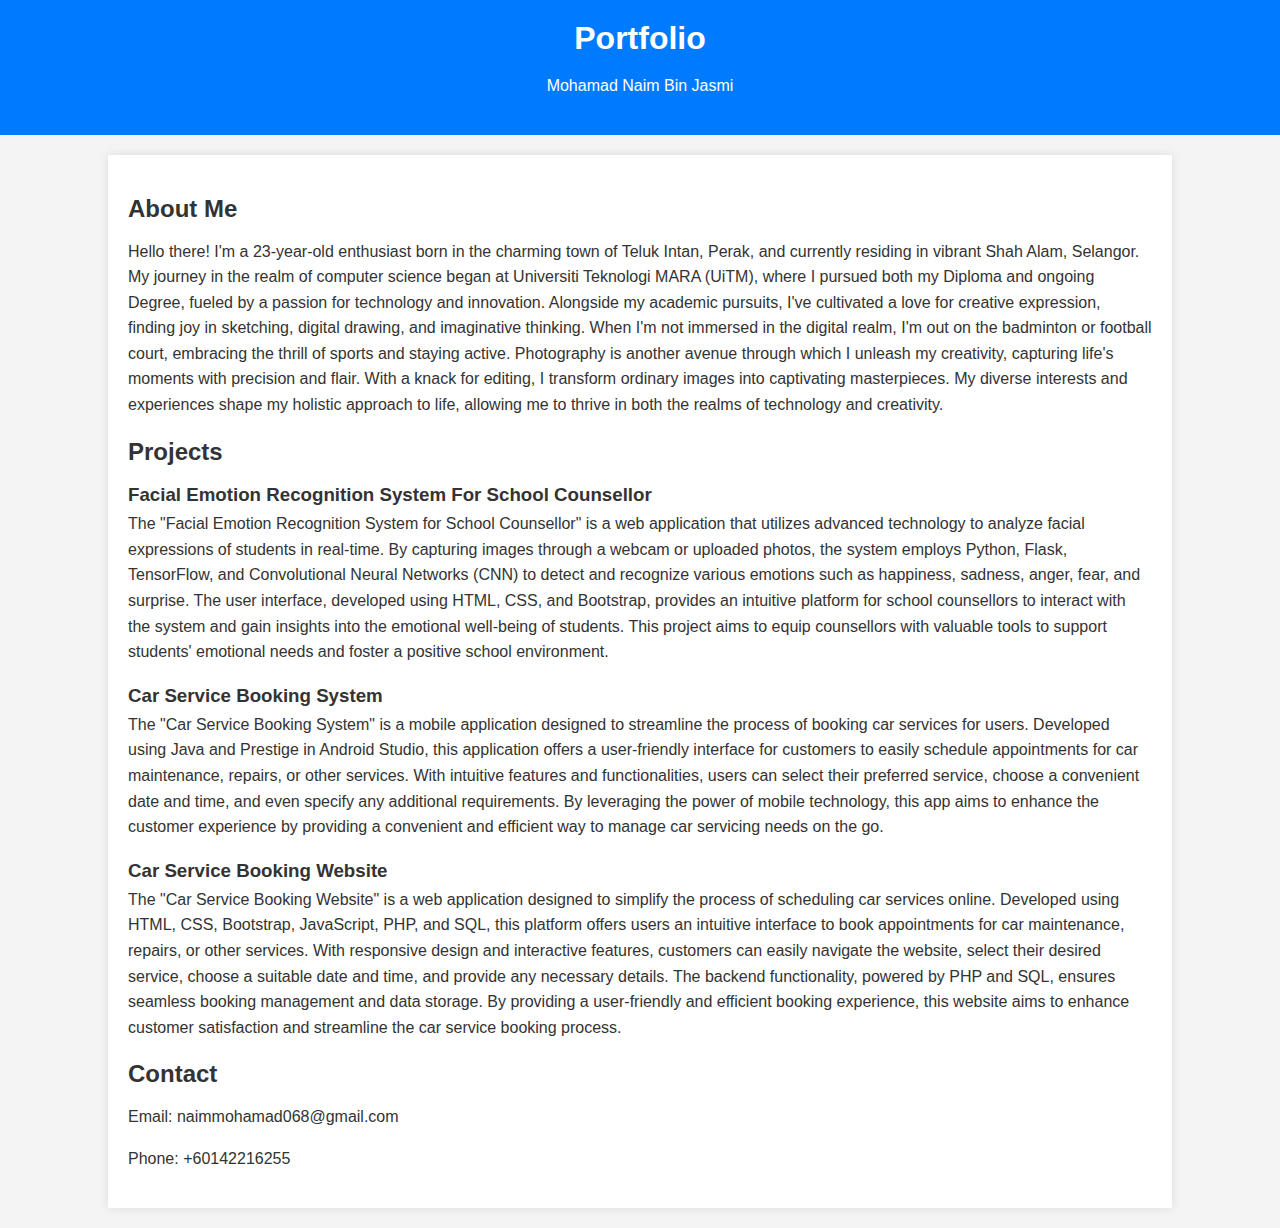
==== index.html @ c0a6f780 "add more details on portfolio" ====
<!DOCTYPE html>
<html lang="en">
<head>
    <meta charset="UTF-8">
    <meta name="viewport" content="width=device-width, initial-scale=1.0">
    <title>Mohamad Naim Bin Jasmi - Portfolio</title>
    <style>
        body {
            font-family: Arial, sans-serif;
            margin: 0;
            padding: 0;
            background-color: #f4f4f4;
            color: #333;
        }
        header {
            background-color: #007bff;
            color: #fff;
            text-align: center;
            padding: 20px 0;
        }
        h1 {
            margin: 0;
            font-size: 32px;
        }

        .container {
            width: 80%;
            margin: 20px auto;
            padding: 20px;
            background-color: #fff;
            box-shadow: 0 0 10px rgba(0,0,0,0.1);
        }
        h2 {
            font-size: 24px;
            margin-bottom: 10px;
        }
        p {
            line-height: 1.6;
        }
        .project {
            margin-bottom: 20px;
        }
        .project h3 {
            margin-bottom: 5px;
        }
        .project p {
            margin-top: 5px;
        }
    </style>
</head>
<body>
    <header>
        <h1>Portfolio</h1>
        <p>Mohamad Naim Bin Jasmi</p>
    </header>
    <div class="container">
        <h2>About Me</h2>
        <p>
            Hello there! I'm a 23-year-old enthusiast born in the charming town of Teluk Intan, 
            Perak, and currently residing in vibrant Shah Alam, Selangor. My journey in the realm 
            of computer science began at Universiti Teknologi MARA (UiTM), where I pursued both my 
            Diploma and ongoing Degree, fueled by a passion for technology and innovation. Alongside 
            my academic pursuits, I've cultivated a love for creative expression, finding joy in sketching, 
            digital drawing, and imaginative thinking. When I'm not immersed in the digital realm, I'm out on 
            the badminton or football court, embracing the thrill of sports and staying active. Photography 
            is another avenue through which I unleash my creativity, capturing life's moments with precision 
            and flair. With a knack for editing, I transform ordinary images into captivating masterpieces. 
            My diverse interests and experiences shape my holistic 
            approach to life, allowing me to thrive in both the realms of technology and creativity.</p>

        <h2>Projects</h2>
        <div class="project">
            <h3>Facial Emotion Recognition System For School Counsellor</h3>
            <p>
                The "Facial Emotion Recognition System for School Counsellor" is a web 
                application that utilizes advanced technology to analyze facial expressions 
                of students in real-time. By capturing images through a webcam or uploaded 
                photos, the system employs Python, Flask, TensorFlow, and Convolutional Neural 
                Networks (CNN) to detect and recognize various emotions such as happiness, sadness, 
                anger, fear, and surprise. The user interface, developed using HTML, CSS, and Bootstrap, 
                provides an intuitive platform for school counsellors to interact with the system and gain 
                insights into the emotional well-being of students. This project aims to equip counsellors 
                with valuable tools to support students' emotional needs and foster a positive school environment.</p>
        </div>
        <div class="project">
            <h3>Car Service Booking System</h3>
            <p>The "Car Service Booking System" is a mobile application designed to streamline the 
                process of booking car services for users. Developed using Java and Prestige in Android 
                Studio, this application offers a user-friendly interface for customers to easily schedule 
                appointments for car maintenance, repairs, or other services. With intuitive features and 
                functionalities, users can select their preferred service, choose a convenient date and time, 
                and even specify any additional requirements. By leveraging the power of mobile technology, 
                this app aims to enhance the customer experience by providing a convenient and efficient 
                way to manage car servicing needs on the go.</p>
        </div>
        <div class="project">
            <h3>Car Service Booking Website</h3>
            <p>
                The "Car Service Booking Website" is a web application designed to simplify the process 
                of scheduling car services online. Developed using HTML, CSS, Bootstrap, JavaScript, PHP, 
                and SQL, this platform offers users an intuitive interface to book appointments for car 
                maintenance, repairs, or other services. With responsive design and interactive features, 
                customers can easily navigate the website, select their desired service, choose a suitable 
                date and time, and provide any necessary details. The backend functionality, powered by PHP 
                and SQL, ensures seamless booking management and data storage. By providing a user-friendly 
                and efficient booking experience, this website aims to enhance customer satisfaction and 
                streamline the car service booking process.</p>
        </div>
        <!-- Add more projects as needed -->

        <h2>Contact</h2>
        <p>Email: naimmohamad068@gmail.com</p>
        <p>Phone: +60142216255</p>
    </div>
</body>
</html>
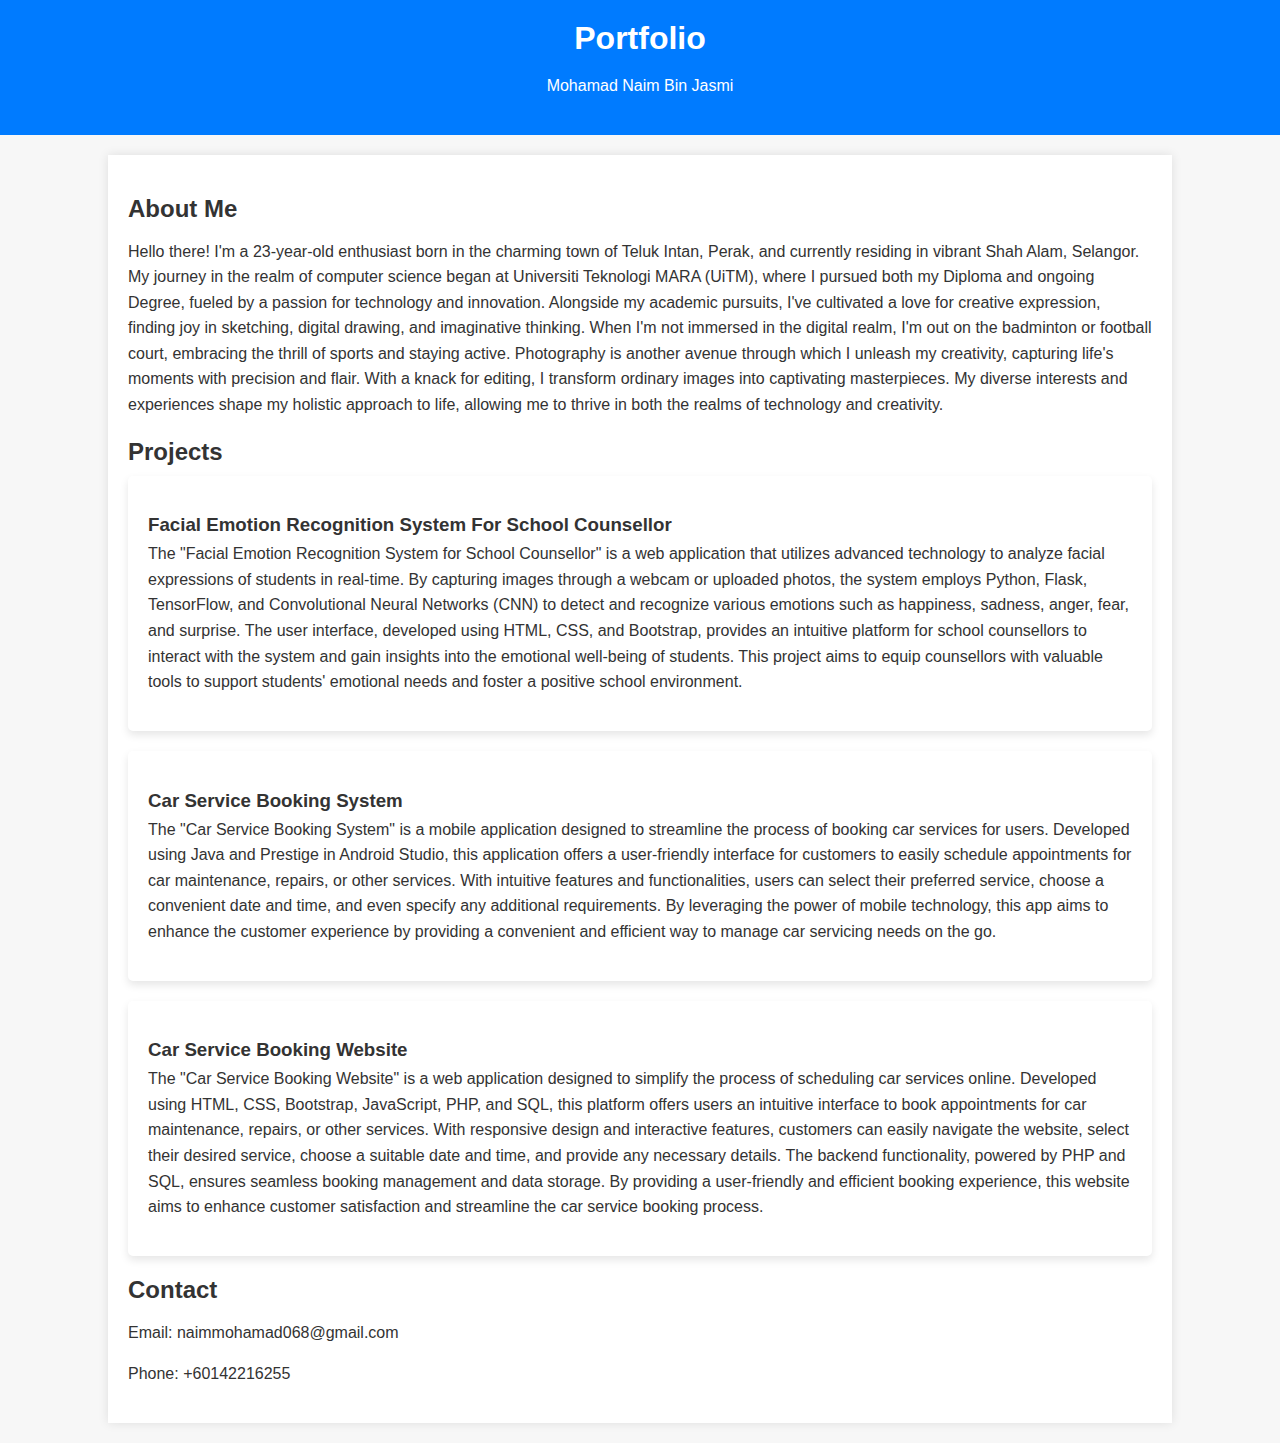
==== commit 93da68b7: "add card design for my portfolio" ====
--- a/index.html
+++ b/index.html
@@ -9,7 +9,7 @@
             font-family: Arial, sans-serif;
             margin: 0;
             padding: 0;
-            background-color: #f4f4f4;
+            background-color: #f7f7f7; /* Updated background color */
             color: #333;
         }
         header {
@@ -39,6 +39,19 @@
         }
         .project {
             margin-bottom: 20px;
+        }
+        .project-card {
+            background-color: #fff;
+            border-radius: 5px;
+            box-shadow: 0 4px 8px rgba(0,0,0,0.1);
+            overflow: hidden;
+            transition: transform 0.3s ease;
+        }
+        .project-card:hover {
+            transform: translateY(-5px);
+        }
+        .project-card-content {
+            padding: 20px;
         }
         .project h3 {
             margin-bottom: 5px;
@@ -70,41 +83,53 @@
 
         <h2>Projects</h2>
         <div class="project">
-            <h3>Facial Emotion Recognition System For School Counsellor</h3>
-            <p>
-                The "Facial Emotion Recognition System for School Counsellor" is a web 
-                application that utilizes advanced technology to analyze facial expressions 
-                of students in real-time. By capturing images through a webcam or uploaded 
-                photos, the system employs Python, Flask, TensorFlow, and Convolutional Neural 
-                Networks (CNN) to detect and recognize various emotions such as happiness, sadness, 
-                anger, fear, and surprise. The user interface, developed using HTML, CSS, and Bootstrap, 
-                provides an intuitive platform for school counsellors to interact with the system and gain 
-                insights into the emotional well-being of students. This project aims to equip counsellors 
-                with valuable tools to support students' emotional needs and foster a positive school environment.</p>
+            <div class="project-card">
+                <div class="project-card-content">
+                    <h3>Facial Emotion Recognition System For School Counsellor</h3>
+                    <p>
+                        The "Facial Emotion Recognition System for School Counsellor" is a web 
+                        application that utilizes advanced technology to analyze facial expressions 
+                        of students in real-time. By capturing images through a webcam or uploaded 
+                        photos, the system employs Python, Flask, TensorFlow, and Convolutional Neural 
+                        Networks (CNN) to detect and recognize various emotions such as happiness, sadness, 
+                        anger, fear, and surprise. The user interface, developed using HTML, CSS, and Bootstrap, 
+                        provides an intuitive platform for school counsellors to interact with the system and gain 
+                        insights into the emotional well-being of students. This project aims to equip counsellors 
+                        with valuable tools to support students' emotional needs and foster a positive school environment.</p>
+                </div>
+            </div>
         </div>
         <div class="project">
-            <h3>Car Service Booking System</h3>
-            <p>The "Car Service Booking System" is a mobile application designed to streamline the 
-                process of booking car services for users. Developed using Java and Prestige in Android 
-                Studio, this application offers a user-friendly interface for customers to easily schedule 
-                appointments for car maintenance, repairs, or other services. With intuitive features and 
-                functionalities, users can select their preferred service, choose a convenient date and time, 
-                and even specify any additional requirements. By leveraging the power of mobile technology, 
-                this app aims to enhance the customer experience by providing a convenient and efficient 
-                way to manage car servicing needs on the go.</p>
+            <div class="project-card">
+                <div class="project-card-content">
+                    <h3>Car Service Booking System</h3>
+                    <p>The "Car Service Booking System" is a mobile application designed to streamline the 
+                        process of booking car services for users. Developed using Java and Prestige in Android 
+                        Studio, this application offers a user-friendly interface for customers to easily schedule 
+                        appointments for car maintenance, repairs, or other services. With intuitive features and 
+                        functionalities, users can select their preferred service, choose a convenient date and time, 
+                        and even specify any additional requirements. By leveraging the power of mobile technology, 
+                        this app aims to enhance the customer experience by providing a convenient and efficient 
+                        way to manage car servicing needs on the go.</p>
+                </div>
+            </div>
         </div>
         <div class="project">
-            <h3>Car Service Booking Website</h3>
-            <p>
-                The "Car Service Booking Website" is a web application designed to simplify the process 
-                of scheduling car services online. Developed using HTML, CSS, Bootstrap, JavaScript, PHP, 
-                and SQL, this platform offers users an intuitive interface to book appointments for car 
-                maintenance, repairs, or other services. With responsive design and interactive features, 
-                customers can easily navigate the website, select their desired service, choose a suitable 
-                date and time, and provide any necessary details. The backend functionality, powered by PHP 
-                and SQL, ensures seamless booking management and data storage. By providing a user-friendly 
-                and efficient booking experience, this website aims to enhance customer satisfaction and 
-                streamline the car service booking process.</p>
+            <div class="project-card">
+                <div class="project-card-content">
+                    <h3>Car Service Booking Website</h3>
+                    <p>
+                        The "Car Service Booking Website" is a web application designed to simplify the process 
+                        of scheduling car services online. Developed using HTML, CSS, Bootstrap, JavaScript, PHP, 
+                        and SQL, this platform offers users an intuitive interface to book appointments for car 
+                        maintenance, repairs, or other services. With responsive design and interactive features, 
+                        customers can easily navigate the website, select their desired service, choose a suitable 
+                        date and time, and provide any necessary details. The backend functionality, powered by PHP 
+                        and SQL, ensures seamless booking management and data storage. By providing a user-friendly 
+                        and efficient booking experience, this website aims to enhance customer satisfaction and 
+                        streamline the car service booking process.</p>
+                </div>
+            </div>
         </div>
         <!-- Add more projects as needed -->
 
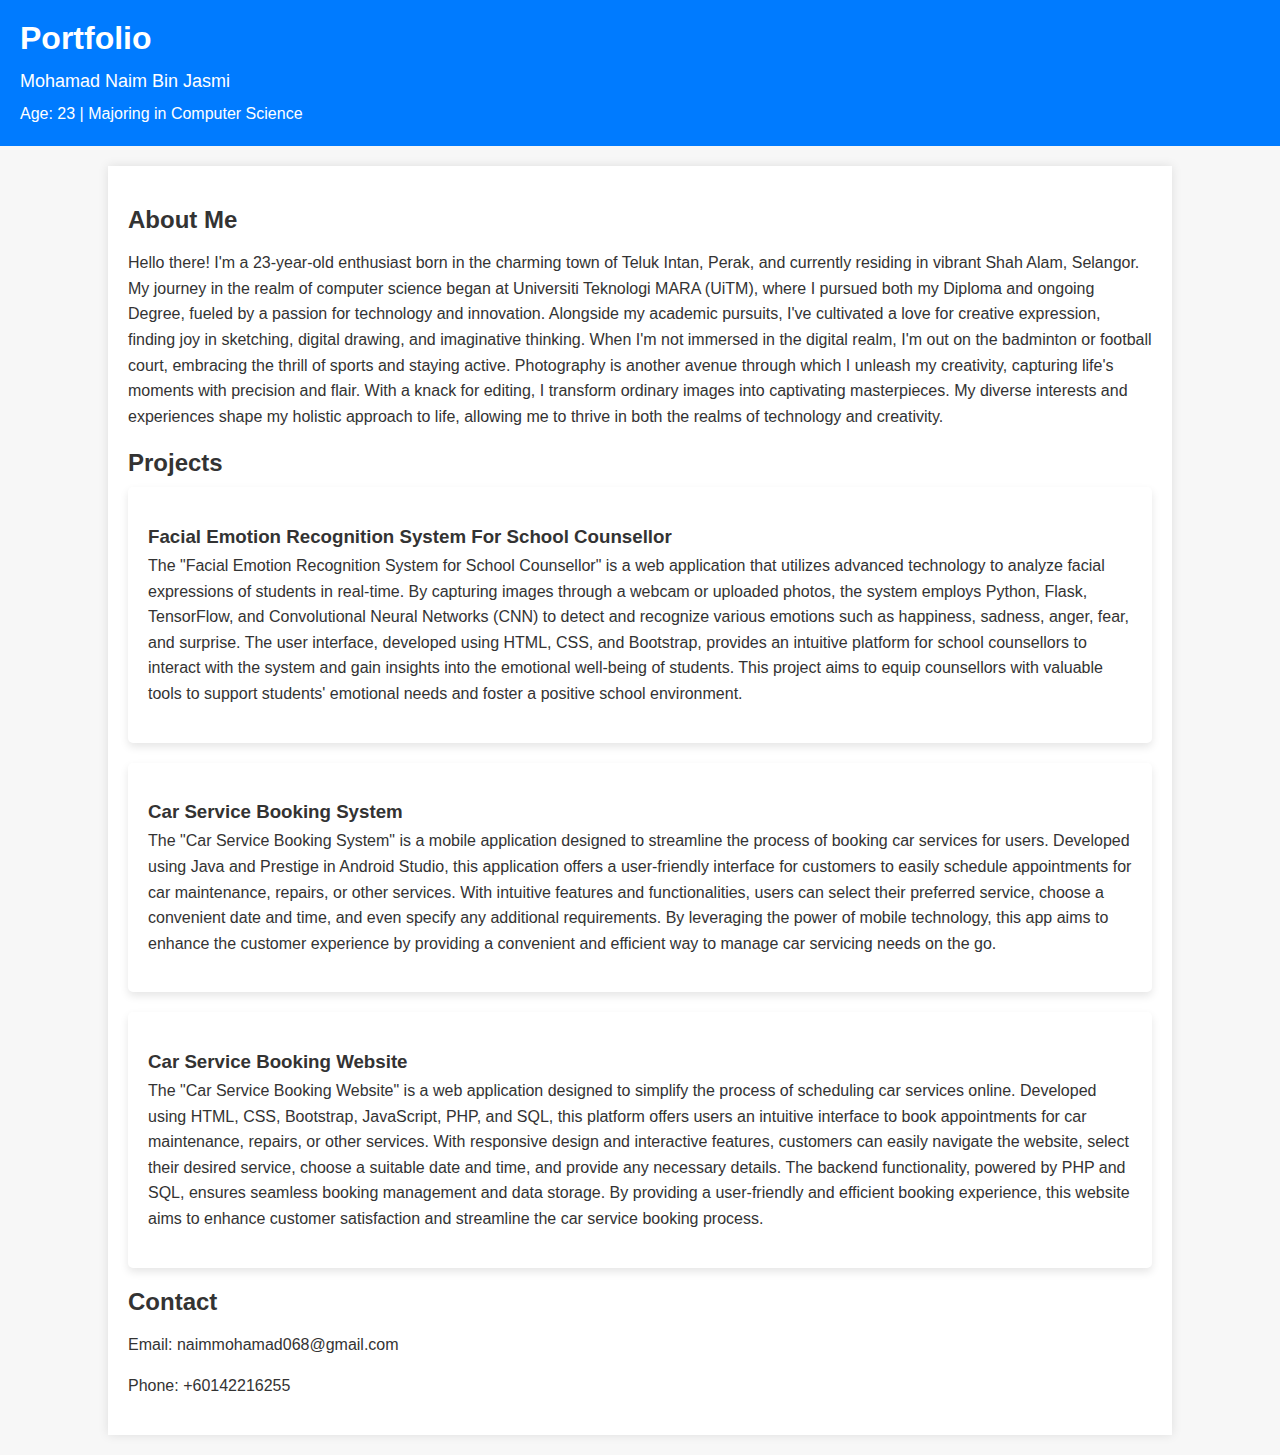
==== commit cca64533: "make latest changes on the styling" ====
--- a/index.html
+++ b/index.html
@@ -46,12 +46,16 @@
             box-shadow: 0 4px 8px rgba(0,0,0,0.1);
             overflow: hidden;
             transition: transform 0.3s ease;
+            display: flex;
+            flex-direction: column;
+            height: 100%;
         }
         .project-card:hover {
             transform: translateY(-5px);
         }
         .project-card-content {
             padding: 20px;
+            flex-grow: 1;
         }
         .project h3 {
             margin-bottom: 5px;
@@ -62,10 +66,17 @@
     </style>
 </head>
 <body>
-    <header>
-        <h1>Portfolio</h1>
-        <p>Mohamad Naim Bin Jasmi</p>
+    <header style="background-color: #007bff; color: #fff; padding: 20px; text-align: left;">
+        <h1 style="margin: 0 0 10px; font-size: 32px;">Portfolio</h1>
+        <div style="display: flex; align-items: center;">
+            <div>
+                <p style="margin: 0; font-size: 18px;">Mohamad Naim Bin Jasmi</p>
+                <p style="margin: 5px 0 0; font-size: 16px;">Age: 23 | Majoring in Computer Science</p>
+            </div>
+        </div>
     </header>
+    
+    
     <div class="container">
         <h2>About Me</h2>
         <p>
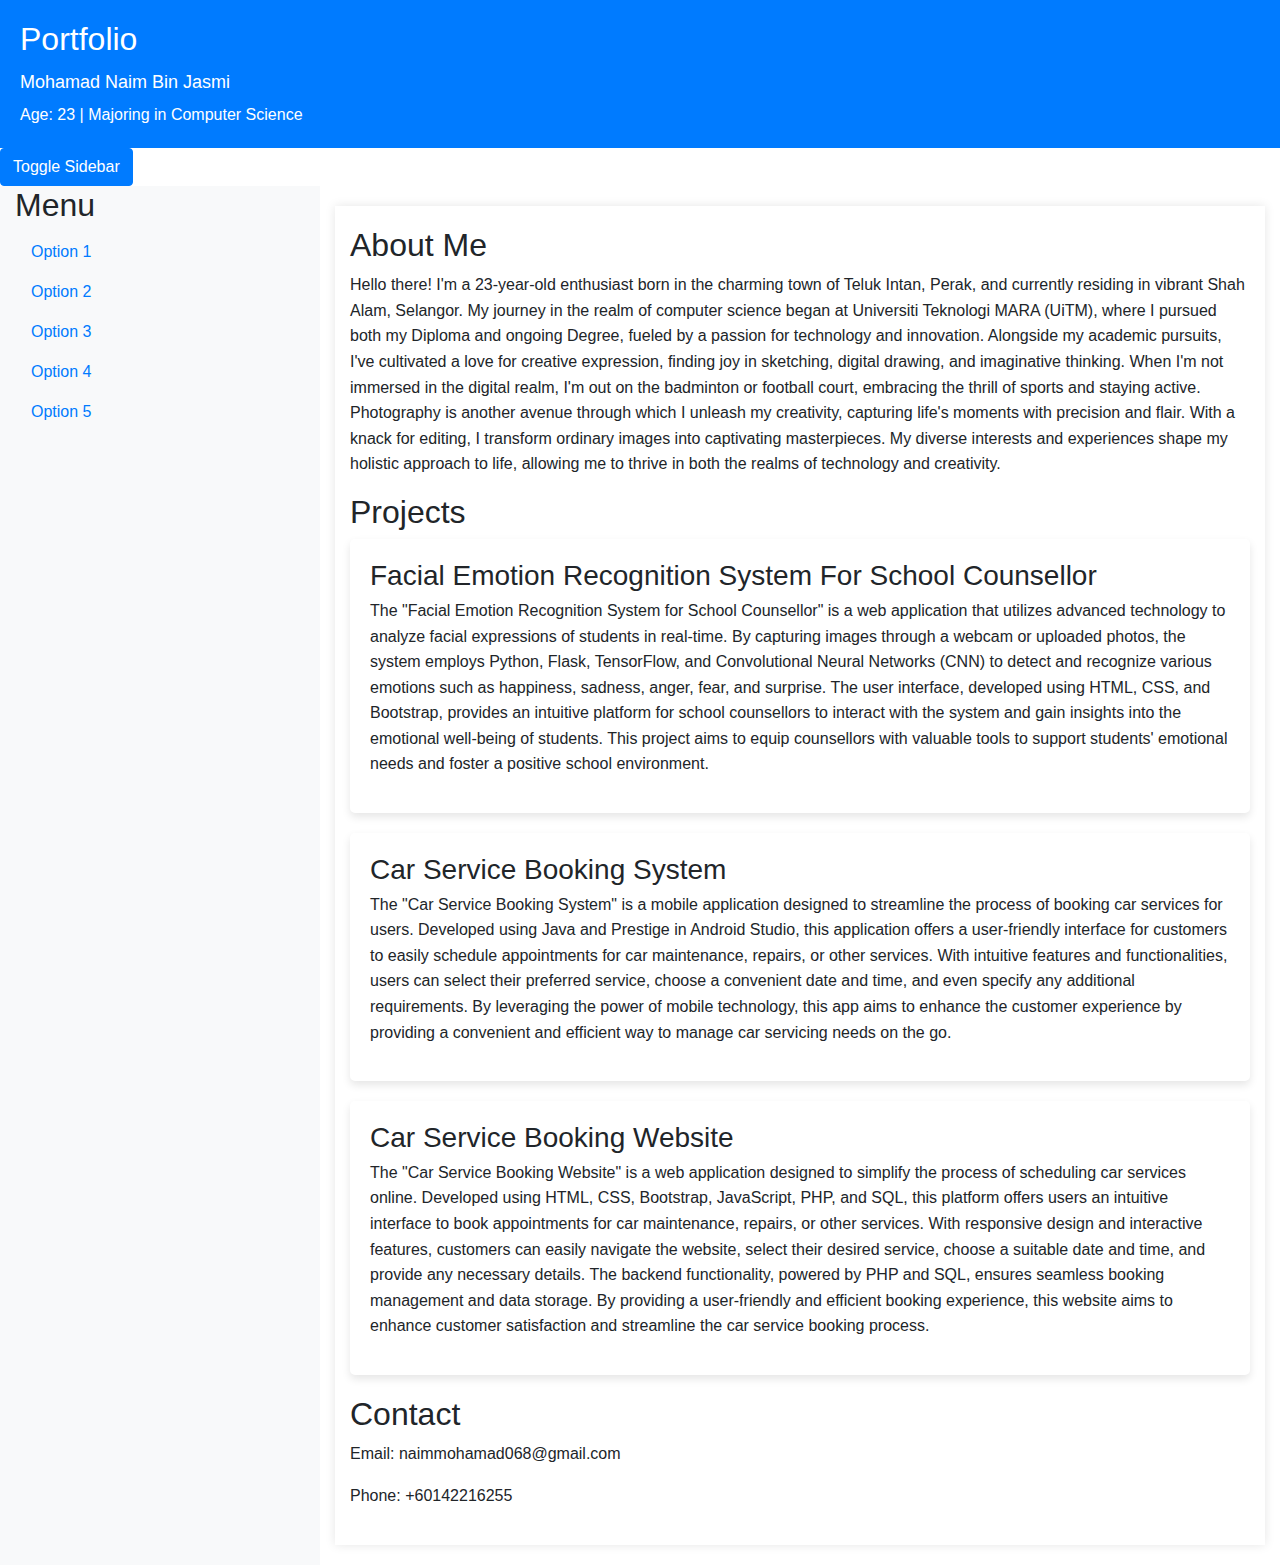
==== commit 5b83805e: "add sidebar, add css file for styling" ====
--- a/index.html
+++ b/index.html
@@ -3,67 +3,9 @@
 <head>
     <meta charset="UTF-8">
     <meta name="viewport" content="width=device-width, initial-scale=1.0">
+    <link rel="stylesheet" href="style/index.css">
+    <link rel="stylesheet" href="https://maxcdn.bootstrapcdn.com/bootstrap/4.5.2/css/bootstrap.min.css">
     <title>Mohamad Naim Bin Jasmi - Portfolio</title>
-    <style>
-        body {
-            font-family: Arial, sans-serif;
-            margin: 0;
-            padding: 0;
-            background-color: #f7f7f7; /* Updated background color */
-            color: #333;
-        }
-        header {
-            background-color: #007bff;
-            color: #fff;
-            text-align: center;
-            padding: 20px 0;
-        }
-        h1 {
-            margin: 0;
-            font-size: 32px;
-        }
-
-        .container {
-            width: 80%;
-            margin: 20px auto;
-            padding: 20px;
-            background-color: #fff;
-            box-shadow: 0 0 10px rgba(0,0,0,0.1);
-        }
-        h2 {
-            font-size: 24px;
-            margin-bottom: 10px;
-        }
-        p {
-            line-height: 1.6;
-        }
-        .project {
-            margin-bottom: 20px;
-        }
-        .project-card {
-            background-color: #fff;
-            border-radius: 5px;
-            box-shadow: 0 4px 8px rgba(0,0,0,0.1);
-            overflow: hidden;
-            transition: transform 0.3s ease;
-            display: flex;
-            flex-direction: column;
-            height: 100%;
-        }
-        .project-card:hover {
-            transform: translateY(-5px);
-        }
-        .project-card-content {
-            padding: 20px;
-            flex-grow: 1;
-        }
-        .project h3 {
-            margin-bottom: 5px;
-        }
-        .project p {
-            margin-top: 5px;
-        }
-    </style>
 </head>
 <body>
     <header style="background-color: #007bff; color: #fff; padding: 20px; text-align: left;">
@@ -75,78 +17,120 @@
             </div>
         </div>
     </header>
-    
-    
-    <div class="container">
-        <h2>About Me</h2>
-        <p>
-            Hello there! I'm a 23-year-old enthusiast born in the charming town of Teluk Intan, 
-            Perak, and currently residing in vibrant Shah Alam, Selangor. My journey in the realm 
-            of computer science began at Universiti Teknologi MARA (UiTM), where I pursued both my 
-            Diploma and ongoing Degree, fueled by a passion for technology and innovation. Alongside 
-            my academic pursuits, I've cultivated a love for creative expression, finding joy in sketching, 
-            digital drawing, and imaginative thinking. When I'm not immersed in the digital realm, I'm out on 
-            the badminton or football court, embracing the thrill of sports and staying active. Photography 
-            is another avenue through which I unleash my creativity, capturing life's moments with precision 
-            and flair. With a knack for editing, I transform ordinary images into captivating masterpieces. 
-            My diverse interests and experiences shape my holistic 
-            approach to life, allowing me to thrive in both the realms of technology and creativity.</p>
+    <button id="toggleSidebarBtn" class="btn btn-primary">Toggle Sidebar</button>
+    <div class="container-fluid">
+        <div class="row">
+            <!-- Sidebar -->
+            <div class="col-md-3 bg-light sidebar">
+                <div class="sidebar-content">
+                    <h2>Menu</h2>
+                    <ul class="nav flex-column">
+                        <li class="nav-item">
+                            <a class="nav-link" href="#">Option 1</a>
+                        </li>
+                        <li class="nav-item">
+                            <a class="nav-link" href="#">Option 2</a>
+                        </li>
+                        <li class="nav-item">
+                            <a class="nav-link" href="#">Option 3</a>
+                        </li>
+                        <li class="nav-item">
+                            <a class="nav-link" href="#">Option 4</a>
+                        </li>
+                        <li class="nav-item">
+                            <a class="nav-link" href="#">Option 5</a>
+                        </li>
+                    </ul>
+                </div>
+            </div>
+            <!-- Main Content -->
+            <div class="col-md-9">
+                <div class="container">
+                    <h2>About Me</h2>
+                    <p>
+                        Hello there! I'm a 23-year-old enthusiast born in the charming town of Teluk Intan, 
+                        Perak, and currently residing in vibrant Shah Alam, Selangor. My journey in the realm 
+                        of computer science began at Universiti Teknologi MARA (UiTM), where I pursued both my 
+                        Diploma and ongoing Degree, fueled by a passion for technology and innovation. Alongside 
+                        my academic pursuits, I've cultivated a love for creative expression, finding joy in sketching, 
+                        digital drawing, and imaginative thinking. When I'm not immersed in the digital realm, I'm out on 
+                        the badminton or football court, embracing the thrill of sports and staying active. Photography 
+                        is another avenue through which I unleash my creativity, capturing life's moments with precision 
+                        and flair. With a knack for editing, I transform ordinary images into captivating masterpieces. 
+                        My diverse interests and experiences shape my holistic 
+                        approach to life, allowing me to thrive in both the realms of technology and creativity.</p>
 
-        <h2>Projects</h2>
-        <div class="project">
-            <div class="project-card">
-                <div class="project-card-content">
-                    <h3>Facial Emotion Recognition System For School Counsellor</h3>
-                    <p>
-                        The "Facial Emotion Recognition System for School Counsellor" is a web 
-                        application that utilizes advanced technology to analyze facial expressions 
-                        of students in real-time. By capturing images through a webcam or uploaded 
-                        photos, the system employs Python, Flask, TensorFlow, and Convolutional Neural 
-                        Networks (CNN) to detect and recognize various emotions such as happiness, sadness, 
-                        anger, fear, and surprise. The user interface, developed using HTML, CSS, and Bootstrap, 
-                        provides an intuitive platform for school counsellors to interact with the system and gain 
-                        insights into the emotional well-being of students. This project aims to equip counsellors 
-                        with valuable tools to support students' emotional needs and foster a positive school environment.</p>
+                        <h2>Projects</h2>
+                        <div class="project">
+                            <div class="project-card">
+                                <div class="project-card-content">
+                                    <h3>Facial Emotion Recognition System For School Counsellor</h3>
+                                    <p>
+                                        The "Facial Emotion Recognition System for School Counsellor" is a web 
+                                        application that utilizes advanced technology to analyze facial expressions 
+                                        of students in real-time. By capturing images through a webcam or uploaded 
+                                        photos, the system employs Python, Flask, TensorFlow, and Convolutional Neural 
+                                        Networks (CNN) to detect and recognize various emotions such as happiness, sadness, 
+                                        anger, fear, and surprise. The user interface, developed using HTML, CSS, and Bootstrap, 
+                                        provides an intuitive platform for school counsellors to interact with the system and gain 
+                                        insights into the emotional well-being of students. This project aims to equip counsellors 
+                                        with valuable tools to support students' emotional needs and foster a positive school environment.</p>
+                                </div>
+                            </div>
+                        </div>
+                        <div class="project">
+                            <div class="project-card">
+                                <div class="project-card-content">
+                                    <h3>Car Service Booking System</h3>
+                                    <p>The "Car Service Booking System" is a mobile application designed to streamline the 
+                                        process of booking car services for users. Developed using Java and Prestige in Android 
+                                        Studio, this application offers a user-friendly interface for customers to easily schedule 
+                                        appointments for car maintenance, repairs, or other services. With intuitive features and 
+                                        functionalities, users can select their preferred service, choose a convenient date and time, 
+                                        and even specify any additional requirements. By leveraging the power of mobile technology, 
+                                        this app aims to enhance the customer experience by providing a convenient and efficient 
+                                        way to manage car servicing needs on the go.</p>
+                                </div>
+                            </div>
+                        </div>
+                        <div class="project">
+                            <div class="project-card">
+                                <div class="project-card-content">
+                                    <h3>Car Service Booking Website</h3>
+                                    <p>
+                                        The "Car Service Booking Website" is a web application designed to simplify the process 
+                                        of scheduling car services online. Developed using HTML, CSS, Bootstrap, JavaScript, PHP, 
+                                        and SQL, this platform offers users an intuitive interface to book appointments for car 
+                                        maintenance, repairs, or other services. With responsive design and interactive features, 
+                                        customers can easily navigate the website, select their desired service, choose a suitable 
+                                        date and time, and provide any necessary details. The backend functionality, powered by PHP 
+                                        and SQL, ensures seamless booking management and data storage. By providing a user-friendly 
+                                        and efficient booking experience, this website aims to enhance customer satisfaction and 
+                                        streamline the car service booking process.</p>
+                                </div>
+                            </div>
+                        </div>
+                        <!-- Add more projects as needed -->
+                    
+                    <h2>Contact</h2>
+                    <p>Email: naimmohamad068@gmail.com</p>
+                    <p>Phone: +60142216255</p>
                 </div>
             </div>
         </div>
-        <div class="project">
-            <div class="project-card">
-                <div class="project-card-content">
-                    <h3>Car Service Booking System</h3>
-                    <p>The "Car Service Booking System" is a mobile application designed to streamline the 
-                        process of booking car services for users. Developed using Java and Prestige in Android 
-                        Studio, this application offers a user-friendly interface for customers to easily schedule 
-                        appointments for car maintenance, repairs, or other services. With intuitive features and 
-                        functionalities, users can select their preferred service, choose a convenient date and time, 
-                        and even specify any additional requirements. By leveraging the power of mobile technology, 
-                        this app aims to enhance the customer experience by providing a convenient and efficient 
-                        way to manage car servicing needs on the go.</p>
-                </div>
-            </div>
-        </div>
-        <div class="project">
-            <div class="project-card">
-                <div class="project-card-content">
-                    <h3>Car Service Booking Website</h3>
-                    <p>
-                        The "Car Service Booking Website" is a web application designed to simplify the process 
-                        of scheduling car services online. Developed using HTML, CSS, Bootstrap, JavaScript, PHP, 
-                        and SQL, this platform offers users an intuitive interface to book appointments for car 
-                        maintenance, repairs, or other services. With responsive design and interactive features, 
-                        customers can easily navigate the website, select their desired service, choose a suitable 
-                        date and time, and provide any necessary details. The backend functionality, powered by PHP 
-                        and SQL, ensures seamless booking management and data storage. By providing a user-friendly 
-                        and efficient booking experience, this website aims to enhance customer satisfaction and 
-                        streamline the car service booking process.</p>
-                </div>
-            </div>
-        </div>
-        <!-- Add more projects as needed -->
+    </div>
 
-        <h2>Contact</h2>
-        <p>Email: naimmohamad068@gmail.com</p>
-        <p>Phone: +60142216255</p>
-    </div>
+
+
+    <script src="https://code.jquery.com/jquery-3.5.1.slim.min.js"></script>
+    <script src="https://cdn.jsdelivr.net/npm/@popperjs/core@2.5.4/dist/umd/popper.min.js"></script>
+    <script src="https://maxcdn.bootstrapcdn.com/bootstrap/4.5.2/js/bootstrap.min.js"></script>
+    <script>
+        $(document).ready(function(){
+            $("#toggleSidebarBtn").click(function(){
+                $(".sidebar").toggle();
+            });
+        });
+    </script>
 </body>
 </html>
--- a/style/index.css
+++ b/style/index.css
@@ -0,0 +1,58 @@
+body {
+    font-family: Arial, sans-serif;
+    margin: 0;
+    padding: 0;
+    background-color: #f7f7f7; /* Updated background color */
+    color: #333;
+}
+header {
+    background-color: #007bff;
+    color: #fff;
+    text-align: center;
+    padding: 20px 0;
+}
+h1 {
+    margin: 0;
+    font-size: 32px;
+}
+
+.container {
+    width: 80%;
+    margin: 20px auto;
+    padding: 20px;
+    background-color: #fff;
+    box-shadow: 0 0 10px rgba(0,0,0,0.1);
+}
+h2 {
+    font-size: 24px;
+    margin-bottom: 10px;
+}
+p {
+    line-height: 1.6;
+}
+.project {
+    margin-bottom: 20px;
+}
+.project-card {
+    background-color: #fff;
+    border-radius: 5px;
+    box-shadow: 0 4px 8px rgba(0,0,0,0.1);
+    overflow: hidden;
+    transition: transform 0.3s ease;
+    display: flex;
+    flex-direction: column;
+    height: 100%;
+}
+.project-card:hover {
+    transform: translateY(-5px);
+}
+.project-card-content {
+    padding: 20px;
+    flex-grow: 1;
+}
+.project h3 {
+    margin-bottom: 5px;
+}
+.project p {
+    margin-top: 5px;
+}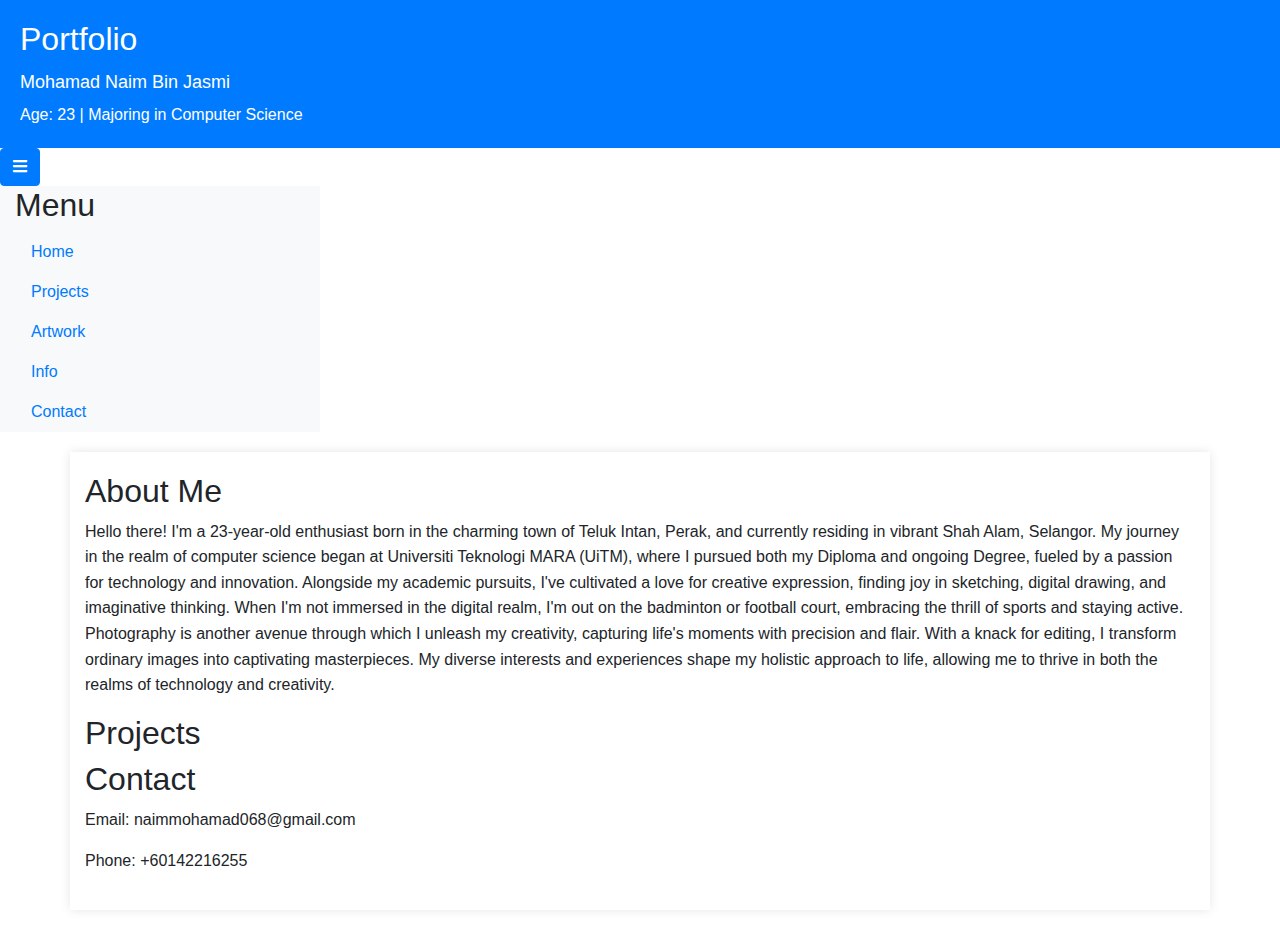
==== commit fc2a329e: "update index and add project page" ====
--- a/index.html
+++ b/index.html
@@ -5,6 +5,7 @@
     <meta name="viewport" content="width=device-width, initial-scale=1.0">
     <link rel="stylesheet" href="style/index.css">
     <link rel="stylesheet" href="https://maxcdn.bootstrapcdn.com/bootstrap/4.5.2/css/bootstrap.min.css">
+    <link rel="stylesheet" href="https://cdnjs.cloudflare.com/ajax/libs/font-awesome/5.15.4/css/all.min.css"> <!-- Font Awesome -->
     <title>Mohamad Naim Bin Jasmi - Portfolio</title>
 </head>
 <body>
@@ -17,7 +18,11 @@
             </div>
         </div>
     </header>
-    <button id="toggleSidebarBtn" class="btn btn-primary">Toggle Sidebar</button>
+
+    <button id="toggleSidebarBtn" class="btn btn-primary">
+        <i class="fas fa-bars"></i> <!-- Font Awesome bars icon -->
+    </button> 
+
     <div class="container-fluid">
         <div class="row">
             <!-- Sidebar -->
@@ -26,25 +31,25 @@
                     <h2>Menu</h2>
                     <ul class="nav flex-column">
                         <li class="nav-item">
-                            <a class="nav-link" href="#">Option 1</a>
+                            <a class="nav-link" href="index.html">Home</a>
                         </li>
                         <li class="nav-item">
-                            <a class="nav-link" href="#">Option 2</a>
+                            <a class="nav-link" href="project.html">Projects</a>
                         </li>
                         <li class="nav-item">
-                            <a class="nav-link" href="#">Option 3</a>
+                            <a class="nav-link" href="#">Artwork</a>
                         </li>
                         <li class="nav-item">
-                            <a class="nav-link" href="#">Option 4</a>
+                            <a class="nav-link" href="#">Info</a>
                         </li>
                         <li class="nav-item">
-                            <a class="nav-link" href="#">Option 5</a>
+                            <a class="nav-link" href="#">Contact</a>
                         </li>
                     </ul>
                 </div>
             </div>
             <!-- Main Content -->
-            <div class="col-md-9">
+            
                 <div class="container">
                     <h2>About Me</h2>
                     <p>
@@ -60,67 +65,16 @@
                         My diverse interests and experiences shape my holistic 
                         approach to life, allowing me to thrive in both the realms of technology and creativity.</p>
 
-                        <h2>Projects</h2>
-                        <div class="project">
-                            <div class="project-card">
-                                <div class="project-card-content">
-                                    <h3>Facial Emotion Recognition System For School Counsellor</h3>
-                                    <p>
-                                        The "Facial Emotion Recognition System for School Counsellor" is a web 
-                                        application that utilizes advanced technology to analyze facial expressions 
-                                        of students in real-time. By capturing images through a webcam or uploaded 
-                                        photos, the system employs Python, Flask, TensorFlow, and Convolutional Neural 
-                                        Networks (CNN) to detect and recognize various emotions such as happiness, sadness, 
-                                        anger, fear, and surprise. The user interface, developed using HTML, CSS, and Bootstrap, 
-                                        provides an intuitive platform for school counsellors to interact with the system and gain 
-                                        insights into the emotional well-being of students. This project aims to equip counsellors 
-                                        with valuable tools to support students' emotional needs and foster a positive school environment.</p>
-                                </div>
-                            </div>
-                        </div>
-                        <div class="project">
-                            <div class="project-card">
-                                <div class="project-card-content">
-                                    <h3>Car Service Booking System</h3>
-                                    <p>The "Car Service Booking System" is a mobile application designed to streamline the 
-                                        process of booking car services for users. Developed using Java and Prestige in Android 
-                                        Studio, this application offers a user-friendly interface for customers to easily schedule 
-                                        appointments for car maintenance, repairs, or other services. With intuitive features and 
-                                        functionalities, users can select their preferred service, choose a convenient date and time, 
-                                        and even specify any additional requirements. By leveraging the power of mobile technology, 
-                                        this app aims to enhance the customer experience by providing a convenient and efficient 
-                                        way to manage car servicing needs on the go.</p>
-                                </div>
-                            </div>
-                        </div>
-                        <div class="project">
-                            <div class="project-card">
-                                <div class="project-card-content">
-                                    <h3>Car Service Booking Website</h3>
-                                    <p>
-                                        The "Car Service Booking Website" is a web application designed to simplify the process 
-                                        of scheduling car services online. Developed using HTML, CSS, Bootstrap, JavaScript, PHP, 
-                                        and SQL, this platform offers users an intuitive interface to book appointments for car 
-                                        maintenance, repairs, or other services. With responsive design and interactive features, 
-                                        customers can easily navigate the website, select their desired service, choose a suitable 
-                                        date and time, and provide any necessary details. The backend functionality, powered by PHP 
-                                        and SQL, ensures seamless booking management and data storage. By providing a user-friendly 
-                                        and efficient booking experience, this website aims to enhance customer satisfaction and 
-                                        streamline the car service booking process.</p>
-                                </div>
-                            </div>
-                        </div>
-                        <!-- Add more projects as needed -->
+                    <h2>Projects</h2>
+                    <!-- Projects content -->
                     
                     <h2>Contact</h2>
                     <p>Email: naimmohamad068@gmail.com</p>
                     <p>Phone: +60142216255</p>
                 </div>
-            </div>
-        </div>
+            
+        </div> 
     </div>
-
-
 
     <script src="https://code.jquery.com/jquery-3.5.1.slim.min.js"></script>
     <script src="https://cdn.jsdelivr.net/npm/@popperjs/core@2.5.4/dist/umd/popper.min.js"></script>
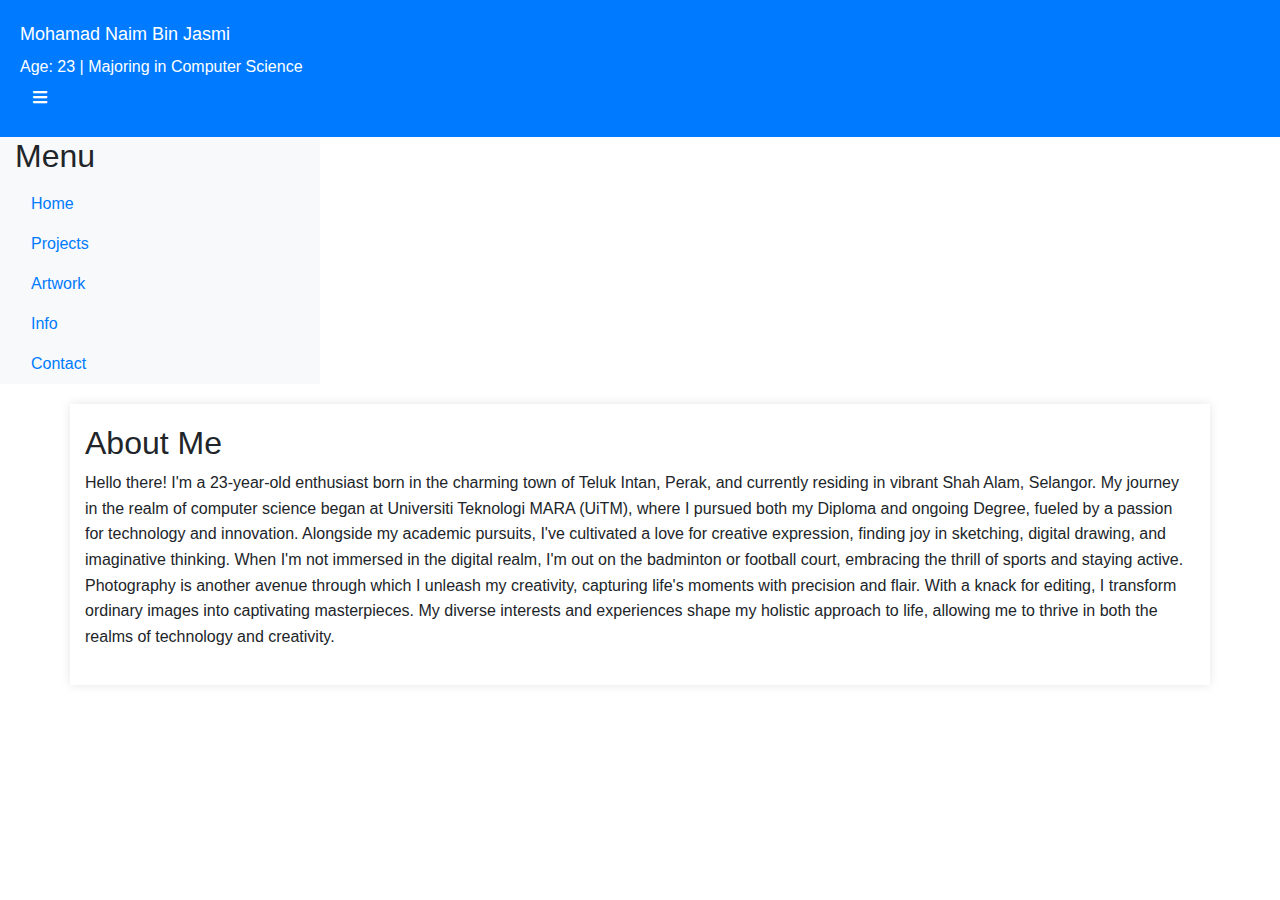
==== commit 2e3ea97c: "update hamburger icon button" ====
--- a/index.html
+++ b/index.html
@@ -10,18 +10,16 @@
 </head>
 <body>
     <header style="background-color: #007bff; color: #fff; padding: 20px; text-align: left;">
-        <h1 style="margin: 0 0 10px; font-size: 32px;">Portfolio</h1>
         <div style="display: flex; align-items: center;">
             <div>
                 <p style="margin: 0; font-size: 18px;">Mohamad Naim Bin Jasmi</p>
                 <p style="margin: 5px 0 0; font-size: 16px;">Age: 23 | Majoring in Computer Science</p>
             </div>
         </div>
+        <button id="toggleSidebarBtn" class="btn btn-primary">
+            <i class="fas fa-bars"></i> <!-- Font Awesome bars icon -->
+        </button> 
     </header>
-
-    <button id="toggleSidebarBtn" class="btn btn-primary">
-        <i class="fas fa-bars"></i> <!-- Font Awesome bars icon -->
-    </button> 
 
     <div class="container-fluid">
         <div class="row">
@@ -64,13 +62,6 @@
                         and flair. With a knack for editing, I transform ordinary images into captivating masterpieces. 
                         My diverse interests and experiences shape my holistic 
                         approach to life, allowing me to thrive in both the realms of technology and creativity.</p>
-
-                    <h2>Projects</h2>
-                    <!-- Projects content -->
-                    
-                    <h2>Contact</h2>
-                    <p>Email: naimmohamad068@gmail.com</p>
-                    <p>Phone: +60142216255</p>
                 </div>
             
         </div> 
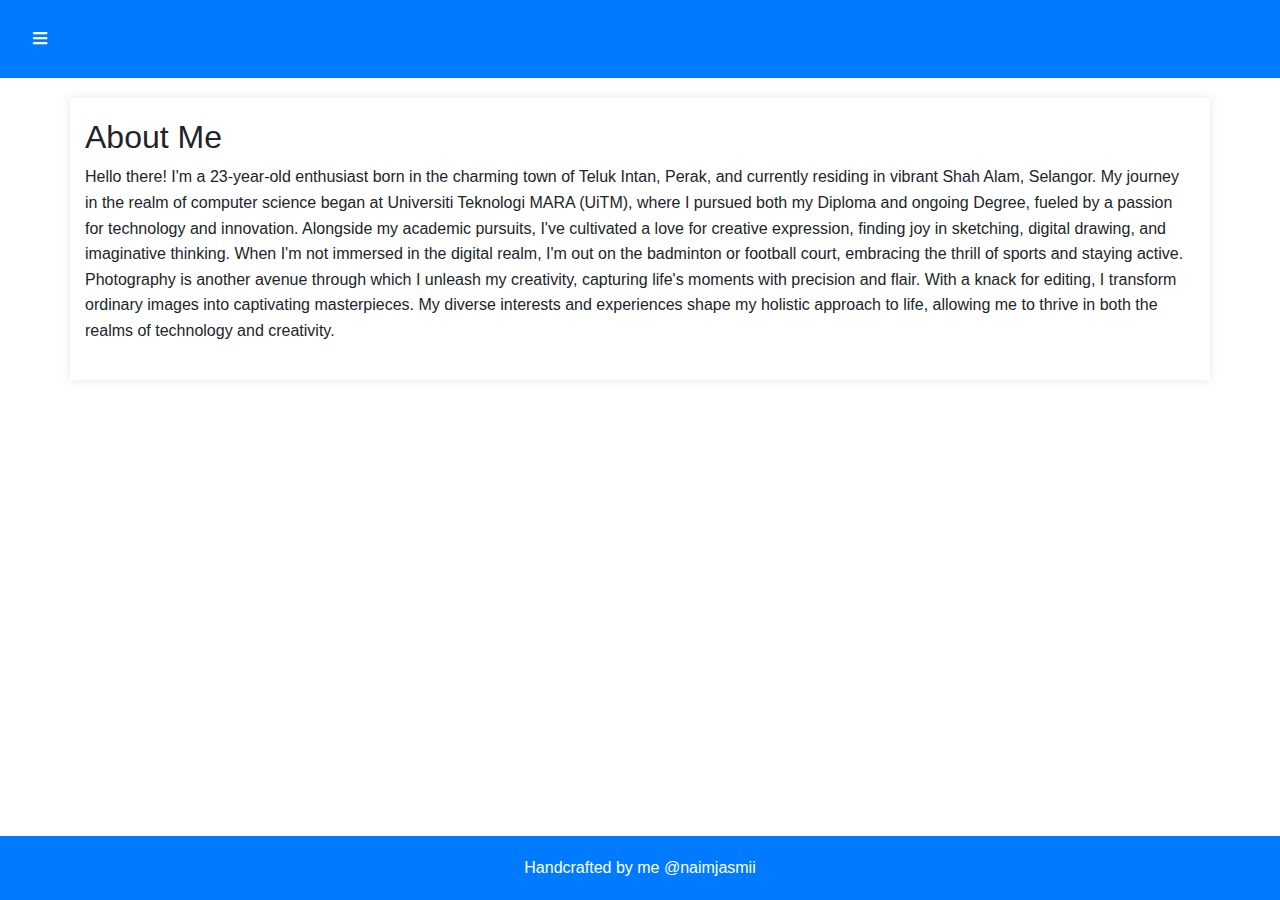
==== commit 1c8a6c7e: "adding artwork page" ====
--- a/index.html
+++ b/index.html
@@ -6,16 +6,11 @@
     <link rel="stylesheet" href="style/index.css">
     <link rel="stylesheet" href="https://maxcdn.bootstrapcdn.com/bootstrap/4.5.2/css/bootstrap.min.css">
     <link rel="stylesheet" href="https://cdnjs.cloudflare.com/ajax/libs/font-awesome/5.15.4/css/all.min.css"> <!-- Font Awesome -->
-    <title>Mohamad Naim Bin Jasmi - Portfolio</title>
+    <title>Naim - Portfolio</title>
+
 </head>
 <body>
     <header style="background-color: #007bff; color: #fff; padding: 20px; text-align: left;">
-        <div style="display: flex; align-items: center;">
-            <div>
-                <p style="margin: 0; font-size: 18px;">Mohamad Naim Bin Jasmi</p>
-                <p style="margin: 5px 0 0; font-size: 16px;">Age: 23 | Majoring in Computer Science</p>
-            </div>
-        </div>
         <button id="toggleSidebarBtn" class="btn btn-primary">
             <i class="fas fa-bars"></i> <!-- Font Awesome bars icon -->
         </button> 
@@ -35,10 +30,10 @@
                             <a class="nav-link" href="project.html">Projects</a>
                         </li>
                         <li class="nav-item">
-                            <a class="nav-link" href="#">Artwork</a>
+                            <a class="nav-link" href="artwork.html">Artwork</a>
                         </li>
                         <li class="nav-item">
-                            <a class="nav-link" href="#">Info</a>
+                            <a class="nav-link" href="">Info</a>
                         </li>
                         <li class="nav-item">
                             <a class="nav-link" href="#">Contact</a>
@@ -48,24 +43,28 @@
             </div>
             <!-- Main Content -->
             
-                <div class="container">
-                    <h2>About Me</h2>
-                    <p>
-                        Hello there! I'm a 23-year-old enthusiast born in the charming town of Teluk Intan, 
-                        Perak, and currently residing in vibrant Shah Alam, Selangor. My journey in the realm 
-                        of computer science began at Universiti Teknologi MARA (UiTM), where I pursued both my 
-                        Diploma and ongoing Degree, fueled by a passion for technology and innovation. Alongside 
-                        my academic pursuits, I've cultivated a love for creative expression, finding joy in sketching, 
-                        digital drawing, and imaginative thinking. When I'm not immersed in the digital realm, I'm out on 
-                        the badminton or football court, embracing the thrill of sports and staying active. Photography 
-                        is another avenue through which I unleash my creativity, capturing life's moments with precision 
-                        and flair. With a knack for editing, I transform ordinary images into captivating masterpieces. 
-                        My diverse interests and experiences shape my holistic 
-                        approach to life, allowing me to thrive in both the realms of technology and creativity.</p>
-                </div>
+            <div class="container">
+                <h2>About Me</h2>
+                <p>
+                    Hello there! I'm a 23-year-old enthusiast born in the charming town of Teluk Intan, 
+                    Perak, and currently residing in vibrant Shah Alam, Selangor. My journey in the realm 
+                    of computer science began at Universiti Teknologi MARA (UiTM), where I pursued both my 
+                    Diploma and ongoing Degree, fueled by a passion for technology and innovation. Alongside 
+                    my academic pursuits, I've cultivated a love for creative expression, finding joy in sketching, 
+                    digital drawing, and imaginative thinking. When I'm not immersed in the digital realm, I'm out on 
+                    the badminton or football court, embracing the thrill of sports and staying active. Photography 
+                    is another avenue through which I unleash my creativity, capturing life's moments with precision 
+                    and flair. With a knack for editing, I transform ordinary images into captivating masterpieces. 
+                    My diverse interests and experiences shape my holistic 
+                    approach to life, allowing me to thrive in both the realms of technology and creativity.</p>
+            </div>
             
         </div> 
     </div>
+
+    <footer>
+        Handcrafted by me @naimjasmii
+    </footer>
 
     <script src="https://code.jquery.com/jquery-3.5.1.slim.min.js"></script>
     <script src="https://cdn.jsdelivr.net/npm/@popperjs/core@2.5.4/dist/umd/popper.min.js"></script>
--- a/style/index.css
+++ b/style/index.css
@@ -55,4 +55,17 @@
 }
 .project p {
     margin-top: 5px;
+}
+.sidebar {
+    display: none;
+}
+footer {
+    background-color: #007bff;
+    color: #fff;
+    padding: 20px;
+    text-align: center;
+    position: absolute;
+    bottom: 0;
+    width: 100%;
+    border-top: 1px solid #fff; /* Adding a line to the top of the footer */
 }